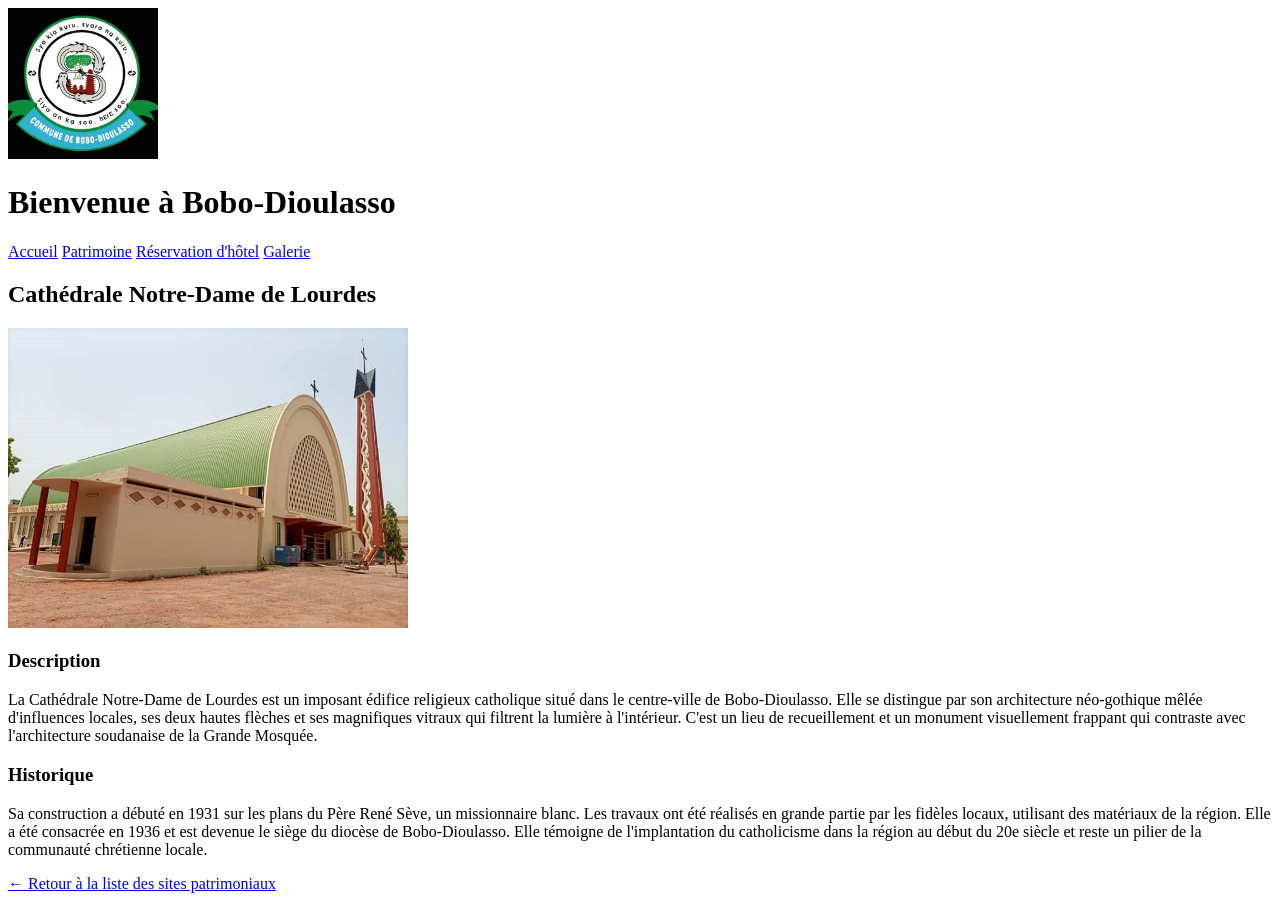
==== cathedrale.html @ 51be1c50 "Add files via upload" ====
<!DOCTYPE html>
<html>
  <head>
    <meta charset="UTF-8">
    <meta name="viewport" content="width=device-width, initial-scale=1.0">
    <meta name="description" content="Cathédrale Notre-Dame de Lourdes de Bobo-Dioulasso">
    <title>Cathédrale Notre-Dame de Lourdes - Bobo-Dioulasso</title>
    <link rel="stylesheet" href="./css/Style.css">
  </head>
  <body>
    <header>
        <img src="./Images/Logo de la ville de bobo Dioulasso.webp" alt="Logo de la ville" width="150" height="auto">
        <h1>Bienvenue à Bobo-Dioulasso</h1>
    </header>
    <nav>
      <a href="index.html">Accueil</a>
      <a href="patrimoine.html">Patrimoine</a>
      <a href="reservation.html">Réservation d'hôtel</a>
      <a href="galerie.html">Galerie</a>
    </nav>

    <section class="description-site">
      <h2>Cathédrale Notre-Dame de Lourdes</h2>
      <img src="./Images/cathedrale_bobo.jpg" alt="Cathédrale Notre-Dame de Lourdes" width="400">
      
      <h3>Description</h3>
      <p>La Cathédrale Notre-Dame de Lourdes est un imposant édifice religieux catholique situé dans le centre-ville 
        de Bobo-Dioulasso. Elle se distingue par son architecture néo-gothique mêlée d'influences locales, ses deux 
        hautes flèches et ses magnifiques vitraux qui filtrent la lumière à l'intérieur. C'est un lieu de recueillement 
        et un monument visuellement frappant qui contraste avec l'architecture soudanaise de la Grande Mosquée.</p>
      
      <h3>Historique</h3>
      <p>Sa construction a débuté en 1931 sur les plans du Père René Sève, un missionnaire blanc. 
        Les travaux ont été réalisés en grande partie par les fidèles locaux, utilisant des matériaux de la région. 
        Elle a été consacrée en 1936 et est devenue le siège du diocèse de Bobo-Dioulasso. Elle témoigne de 
        l'implantation du catholicisme dans la région au début du 20e siècle et reste un pilier de la communauté 
        chrétienne locale.</p>
      
      <p><a href="patrimoine.html">← Retour à la liste des sites patrimoniaux</a></p>
    </section>
  </body>
</html>
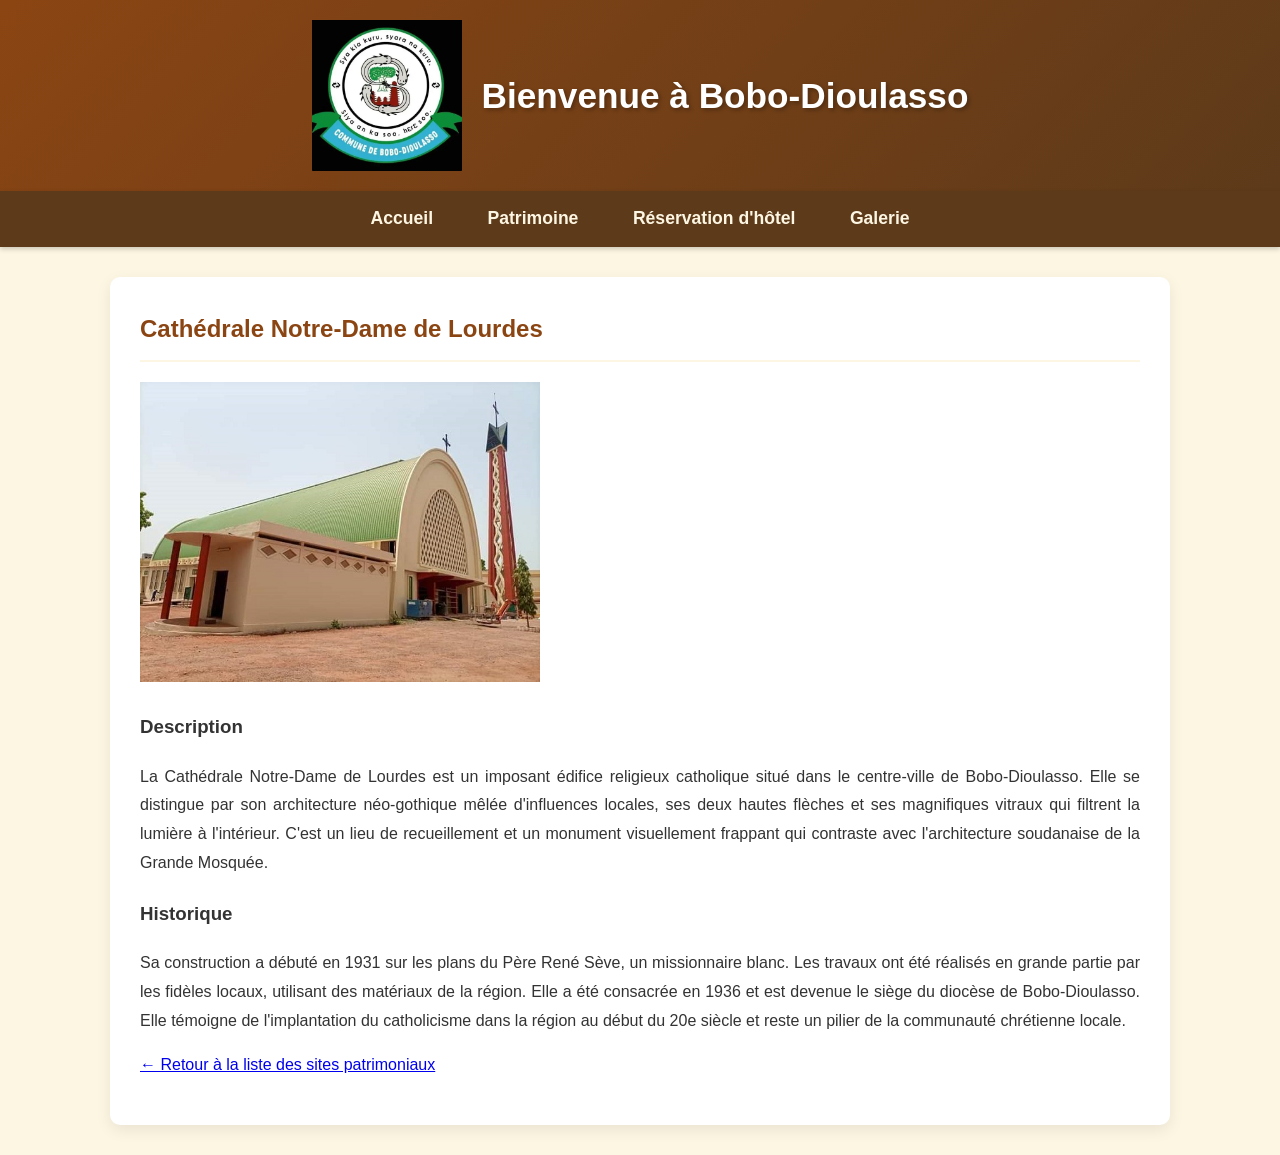
==== commit 89e764d2: "Fix HTML structure and update stylesheet path" ====
--- a/cathedrale.html
+++ b/cathedrale.html
@@ -5,7 +5,7 @@
     <meta name="viewport" content="width=device-width, initial-scale=1.0">
     <meta name="description" content="Cathédrale Notre-Dame de Lourdes de Bobo-Dioulasso">
     <title>Cathédrale Notre-Dame de Lourdes - Bobo-Dioulasso</title>
-    <link rel="stylesheet" href="./css/Style.css">
+    <link rel="stylesheet" href="./CSS/Style.css">
   </head>
   <body>
     <header>
@@ -39,4 +39,4 @@
       <p><a href="patrimoine.html">← Retour à la liste des sites patrimoniaux</a></p>
     </section>
   </body>
-</html>+</html>
--- a/CSS/Style.css
+++ b/CSS/Style.css
@@ -0,0 +1,178 @@
+/* === STYLE GLOBAL (Appliqué à toutes les pages) === */
+body {
+    font-family: 'Segoe UI', Tahoma, Geneva, Verdana, sans-serif;
+    margin: 0;
+    padding: 0;
+    background-color: #fdf6e3; 
+    color: #333;
+    line-height: 1.8; 
+}
+
+/* === EN-TÊTE ET NAVIGATION === */
+header {
+    background: linear-gradient(135deg, #8B4513, #5D3A1A); 
+    color: white;
+    text-align: center;
+    padding: 20px;
+    display: flex;
+    align-items: center;
+    justify-content: center;
+    gap: 20px;
+    box-shadow: 0 4px 6px rgba(0,0,0,0.2); 
+}
+
+header h1 {
+    margin: 0;
+    font-size: 2.2em;
+    text-shadow: 2px 2px 4px rgba(0,0,0,0.3); 
+}
+
+nav {
+    background-color: #5D3A1A; 
+    padding: 12px;
+    text-align: center;
+    position: sticky; 
+    top: 0;
+    z-index: 100;
+    box-shadow: 0 2px 5px rgba(0,0,0,0.2);
+}
+
+nav a {
+    color: #fdf6e3;
+    text-decoration: none;
+    margin: 0 10px;
+    font-weight: bold;
+    font-size: 1.1em;
+    padding: 8px 15px; 
+    border-radius: 5px;
+    transition: background-color 0.3s, color 0.3s; 
+}
+
+nav a:hover {
+    background-color: #8B4513; 
+    color: white;
+    text-decoration: none;
+}
+
+/* === CONTENU DES PAGES === */
+section {
+    max-width: 1000px; 
+    margin: 30px auto;
+    padding: 30px;
+    background-color: white;
+    border-radius: 10px;
+    box-shadow: 0 5px 15px rgba(0,0,0,0.08); 
+}
+
+section h2 {
+    color: #8B4513; 
+    border-bottom: 2px solid #fdf6e3; 
+    padding-bottom: 10px;
+    margin-top: 30px;
+}
+
+section h2:first-child {
+    margin-top: 0;
+}
+
+section p {
+    text-align: justify; 
+    margin-bottom: 15px;
+}
+
+/* === GRILLE POUR PATRIMOINE ET GALERIE === */
+.galerie-patrimoine, .galerie {
+    display: grid;
+    grid-template-columns: repeat(auto-fit, minmax(280px, 1fr)); 
+    gap: 25px;
+    margin-top: 20px;
+}
+
+.galerie-patrimoine a {
+    text-decoration: none;
+    color: #333;
+    border: 1px solid #ddd;
+    border-radius: 10px;
+    overflow: hidden;
+    transition: transform 0.3s ease, box-shadow 0.3s ease;
+    background: white;
+    display: block;
+    box-shadow: 0 3px 8px rgba(0,0,0,0.1);
+}
+
+.galerie-patrimoine a:hover {
+    transform: translateY(-8px); 
+    box-shadow: 0 10px 20px rgba(139, 69, 19, 0.2); 
+}
+
+.galerie-patrimoine img, .galerie img {
+    width: 100%;
+    height: 220px;
+    object-fit: cover;
+    transition: transform 0.5s ease; 
+}
+
+.galerie-patrimoine a:hover img {
+    transform: scale(1.05); 
+}
+
+.galerie-patrimoine p {
+    text-align: center;
+    padding: 15px;
+    margin: 0;
+    font-weight: bold;
+    font-size: 1.1em;
+    color: #5D3A1A;
+}
+
+/* === STYLE DU FORMULAIRE === */
+form {
+    max-width: 500px;
+    margin: 0 auto;
+}
+
+label {
+    display: block;
+    margin-top: 20px;
+    font-weight: bold;
+    color: #5D3A1A;
+}
+
+input, select, textarea {
+    width: 100%;
+    padding: 12px;
+    margin-top: 8px;
+    border: 2px solid #ddd;
+    border-radius: 6px;
+    box-sizing: border-box;
+    font-family: inherit;
+    transition: border-color 0.3s, box-shadow 0.3s;
+}
+
+input:focus, select:focus, textarea:focus {
+    border-color: #8B4513;
+    outline: none;
+    box-shadow: 0 0 8px rgba(139, 69, 19, 0.3); 
+}
+
+button {
+    margin-top: 25px;
+    width: 100%;
+    padding: 14px;
+    background-color: #8B4513;
+    color: white;
+    border: none;
+    border-radius: 6px;
+    font-size: 1.2em;
+    font-weight: bold;
+    cursor: pointer;
+    transition: background-color 0.3s, transform 0.1s;
+}
+
+button:hover {
+    background-color: #5D3A1A;
+}
+
+button:active {
+    transform: scale(0.98);
+}
